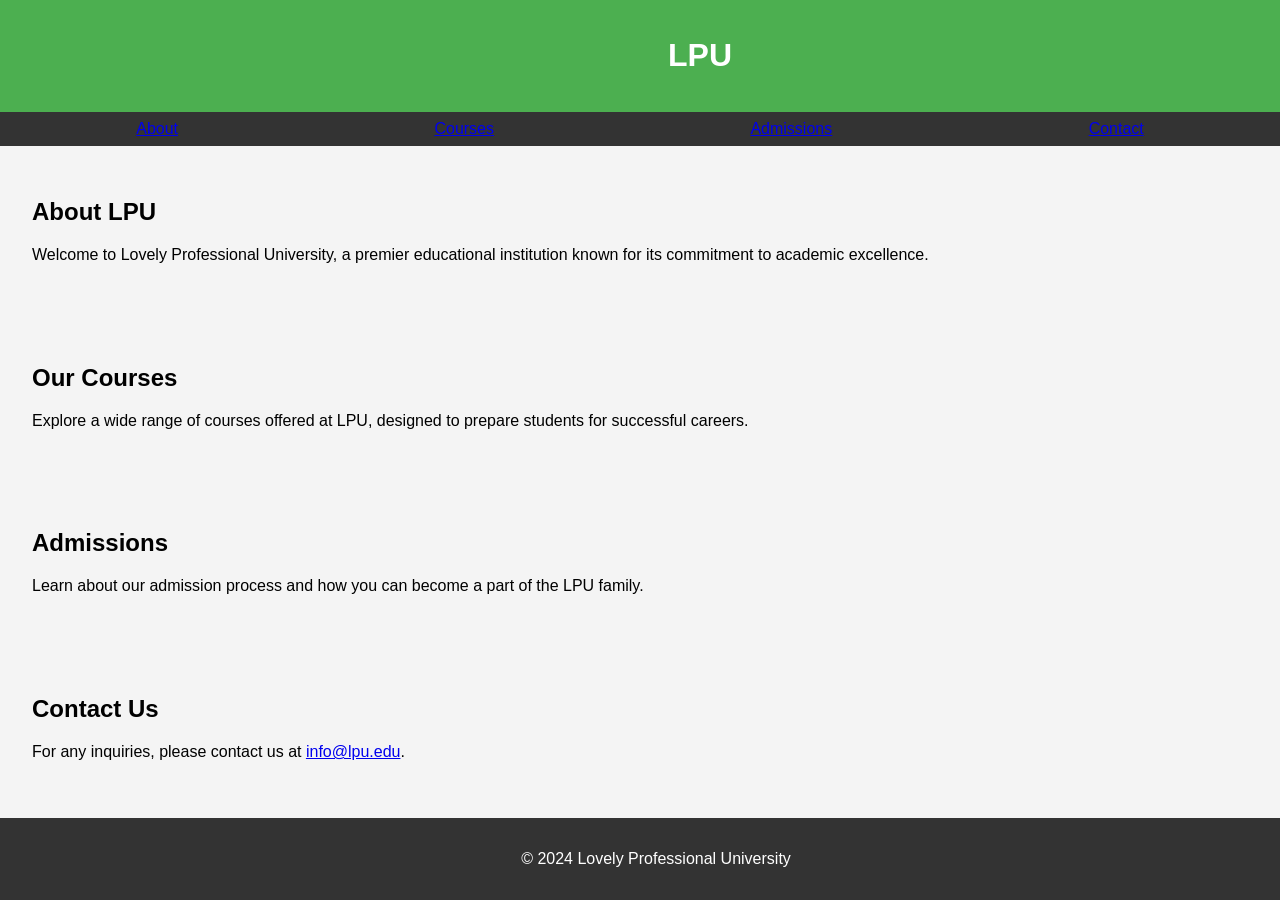
==== index.html @ e6e9a3fc "Update index.html" ====
<!DOCTYPE html>
<html lang="en">
<head>
    <meta charset="UTF-8">
    <meta name="viewport" content="width=device-width, initial-scale=1.0">
    <title>Lovely Professional University</title>
    <link rel="stylesheet" href="aaa.css">
</head>
<body>
    <header>
        <h1>LPU</h1>
    </header>


    <nav>
        <a href="#about">About</a>
        <a href="#courses">Courses</a>
        <a href="#admissions">Admissions</a>
        <a href="#contact">Contact</a>
    </nav>

    <section id="about">
        <h2>About LPU</h2>
        <p>Welcome to Lovely Professional University, a premier educational institution known for its commitment to academic excellence.</p>
    </section>

    <section id="courses">
        <h2>Our Courses</h2>
        <p>Explore a wide range of courses offered at LPU, designed to prepare students for successful careers.</p>
    </section>

    <section id="admissions">
        <h2>Admissions</h2>
        <p>Learn about our admission process and how you can become a part of the LPU family.</p>
    </section>

    <section id="contact">
        <h2>Contact Us</h2>
        <p>For any inquiries, please contact us at <a href="mailto:info@lpu.edu">info@lpu.edu</a>.</p>
    </section>

    <footer>
        <p>&copy; 2024 Lovely Professional University</p>
    </footer>

</body>
</html>
---- aaa.css ----
body {
    font-family: Arial, sans-serif;
    margin: 0;
    padding: 0;
    background-color: #f4f4f4;
}

header {
    background-color: #4CAF50;
    color: white;
    text-align: center;
    padding: 1em;
    position: relative;
}

.logo {
    max-width: 100px;
    position: absolute;
    top: 50%;
    transform: translateY(-50%);
}

h1 {
    margin-left: 120px; /* Adjust the margin based on your logo size */
}

nav {
    display: flex;
    justify-content: space-around;
    background-color: #333;
    color: white;
    padding: 0.5em;
}

section {
    padding: 2em;
}

footer {
    background-color: #333;
    color: white;
    text-align: center;
    padding: 1em;
    position: fixed;
    bottom: 0;
    width: 100%;
}
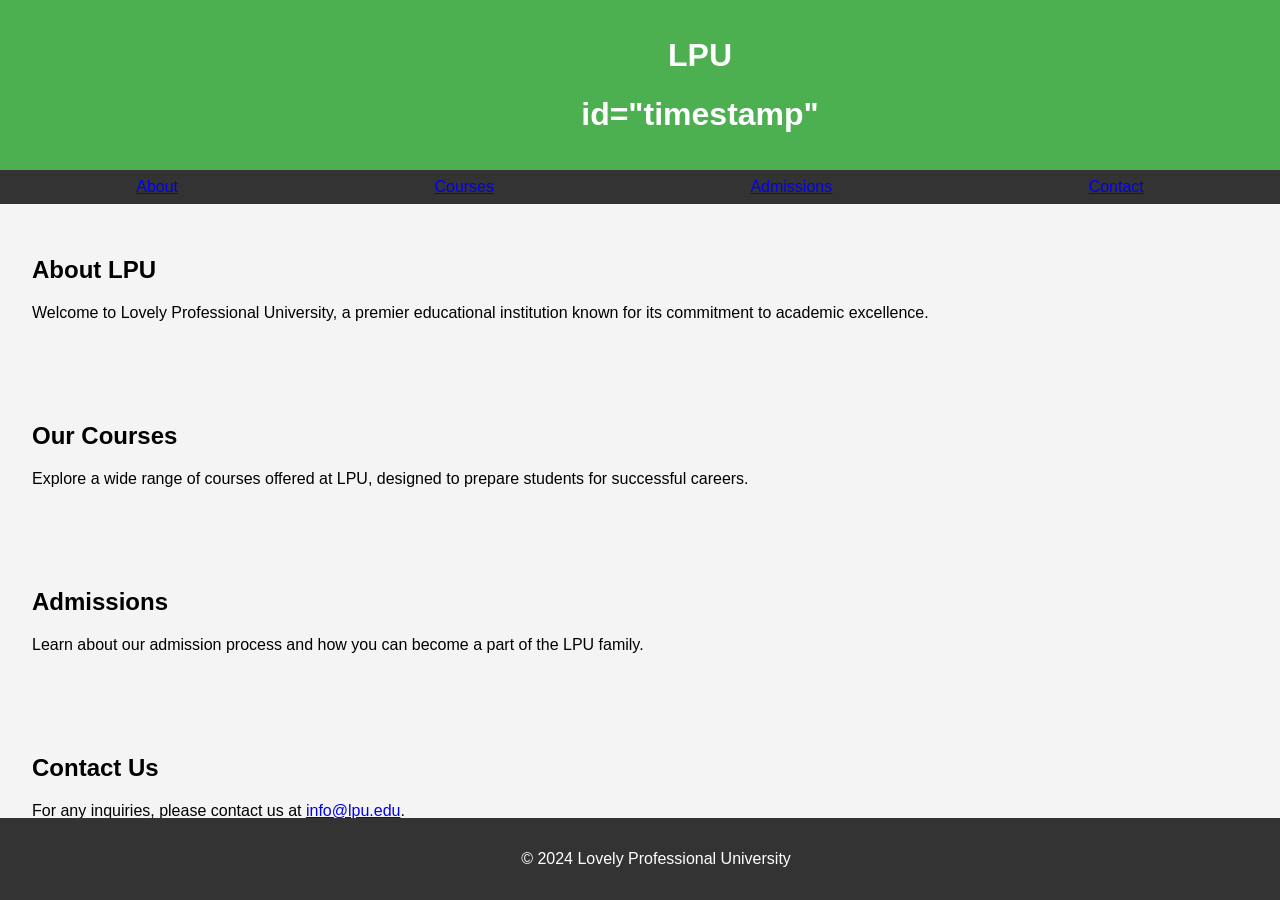
==== commit 447f3084: "Update index.html" ====
--- a/index.html
+++ b/index.html
@@ -6,12 +6,13 @@
     <title>Lovely Professional University</title>
     <link rel="stylesheet" href="aaa.css">
 </head>
-<body>
+
     <header>
         <h1>LPU</h1>
+        <h1>id="timestamp"</h1>
     </header>
 
-
+<body>
     <nav>
         <a href="#about">About</a>
         <a href="#courses">Courses</a>
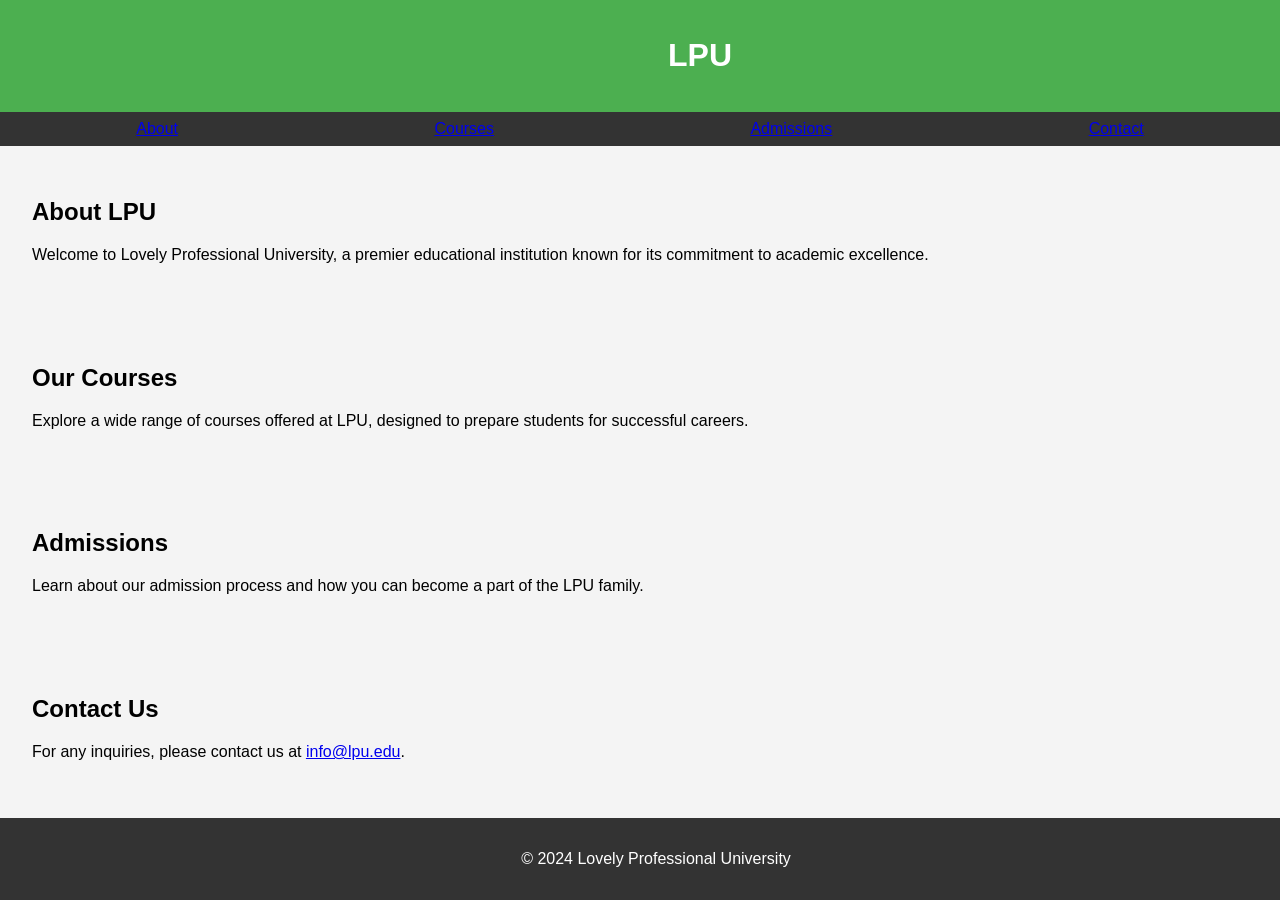
==== commit b4e60ee3: "Update index.html" ====
--- a/index.html
+++ b/index.html
@@ -5,11 +5,12 @@
     <meta name="viewport" content="width=device-width, initial-scale=1.0">
     <title>Lovely Professional University</title>
     <link rel="stylesheet" href="aaa.css">
+    <script src="script.js"></script>
 </head>
 
     <header>
         <h1>LPU</h1>
-        <h1>id="timestamp"</h1>
+        <h1 id="timestamp"></h1>
     </header>
 
 <body>
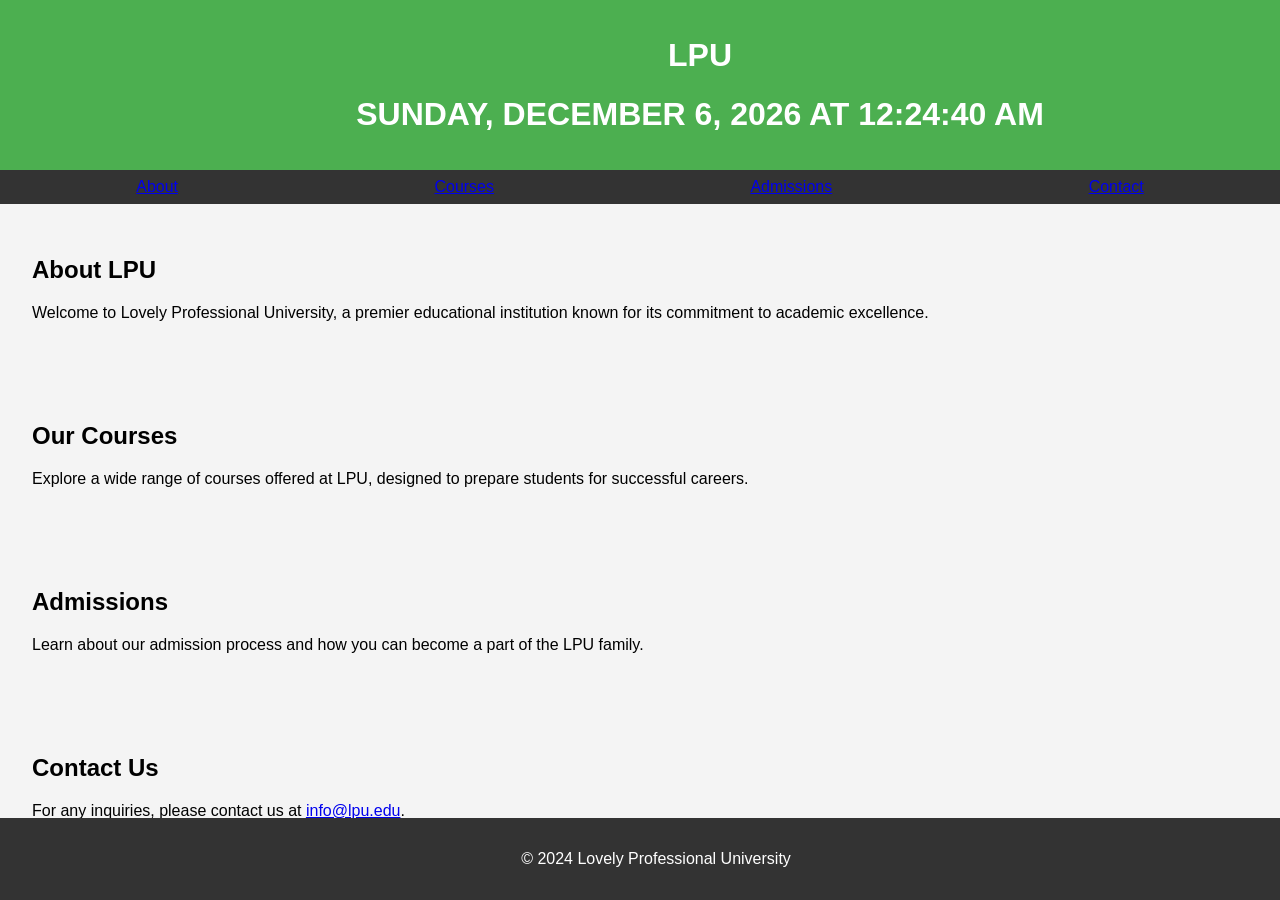
==== commit 608cee67: "Update index.html" ====
--- a/index.html
+++ b/index.html
@@ -5,7 +5,7 @@
     <meta name="viewport" content="width=device-width, initial-scale=1.0">
     <title>Lovely Professional University</title>
     <link rel="stylesheet" href="aaa.css">
-    <script src="script.js"></script>
+    
 </head>
 
     <header>
@@ -44,6 +44,6 @@
     <footer>
         <p>&copy; 2024 Lovely Professional University</p>
     </footer>
-
+    <script src="script.js"></script>
 </body>
 </html>
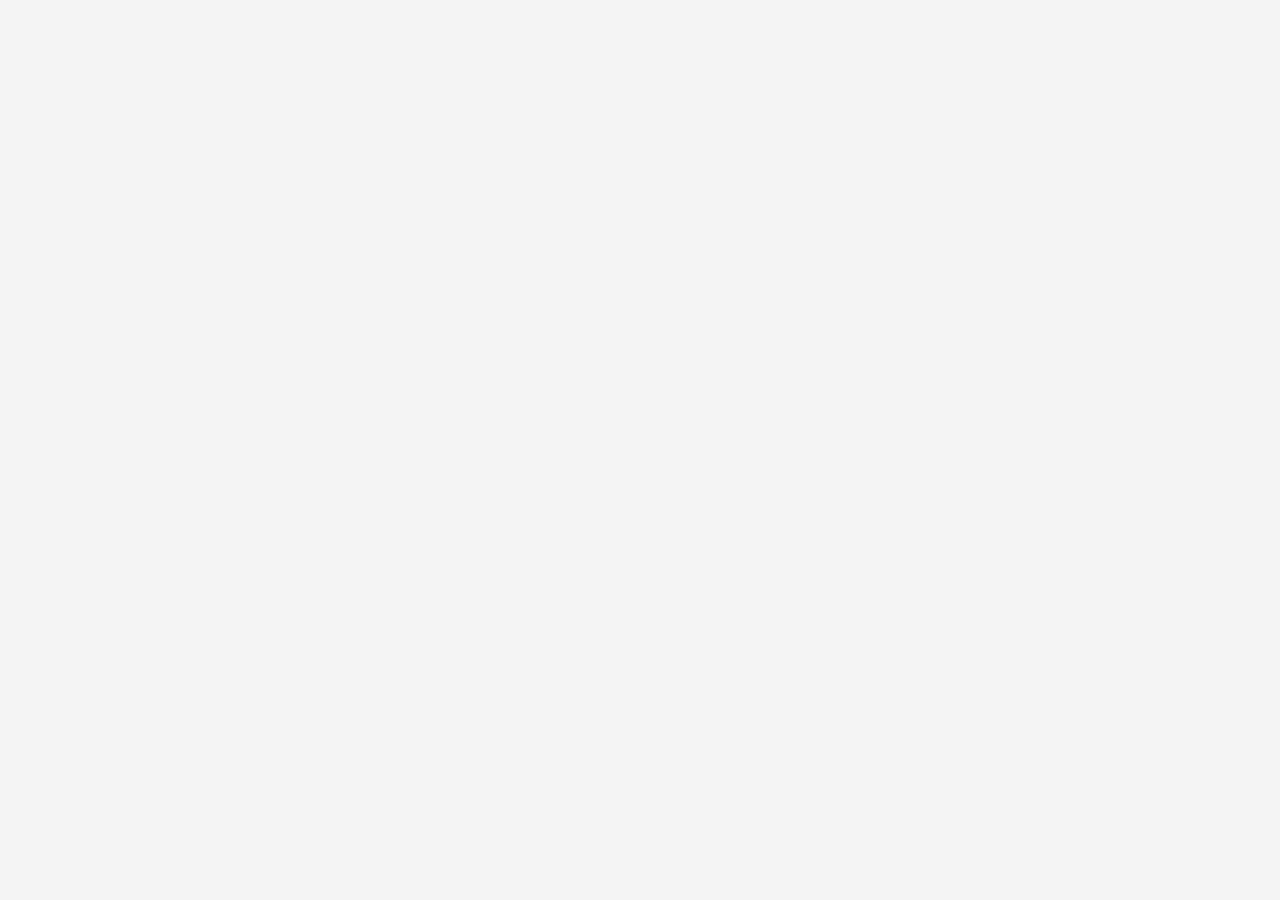
==== commit b23995be: "Update index.html" ====
--- a/index.html
+++ b/index.html
@@ -5,6 +5,7 @@
     <meta name="viewport" content="width=device-width, initial-scale=1.0">
     <title>Lovely Professional University</title>
     <link rel="stylesheet" href="aaa.css">
+    <script src="script.js></script>
     
 </head>
 
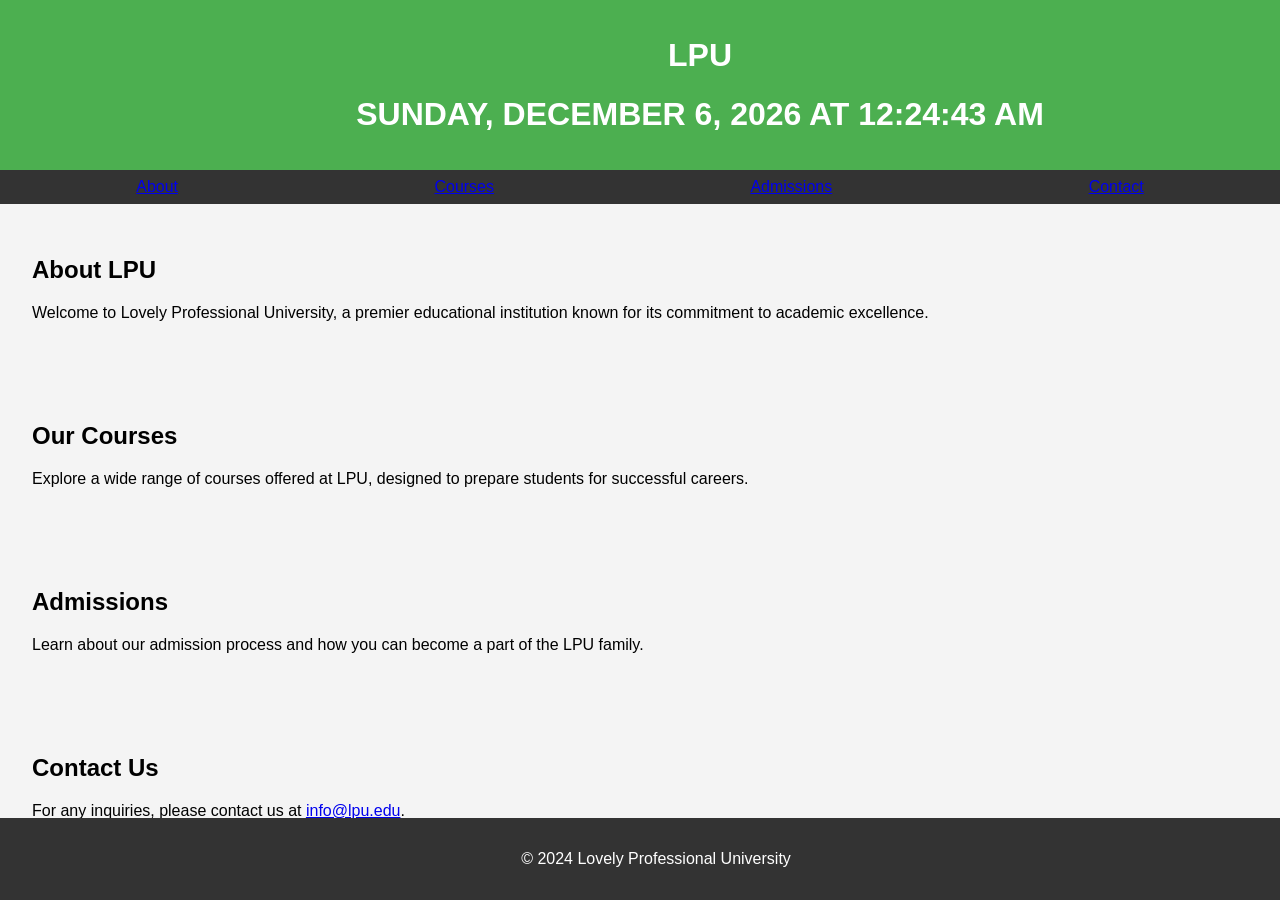
==== commit 927a8514: "Update index.html" ====
--- a/index.html
+++ b/index.html
@@ -5,7 +5,6 @@
     <meta name="viewport" content="width=device-width, initial-scale=1.0">
     <title>Lovely Professional University</title>
     <link rel="stylesheet" href="aaa.css">
-    <script src="script.js></script>
     
 </head>
 
